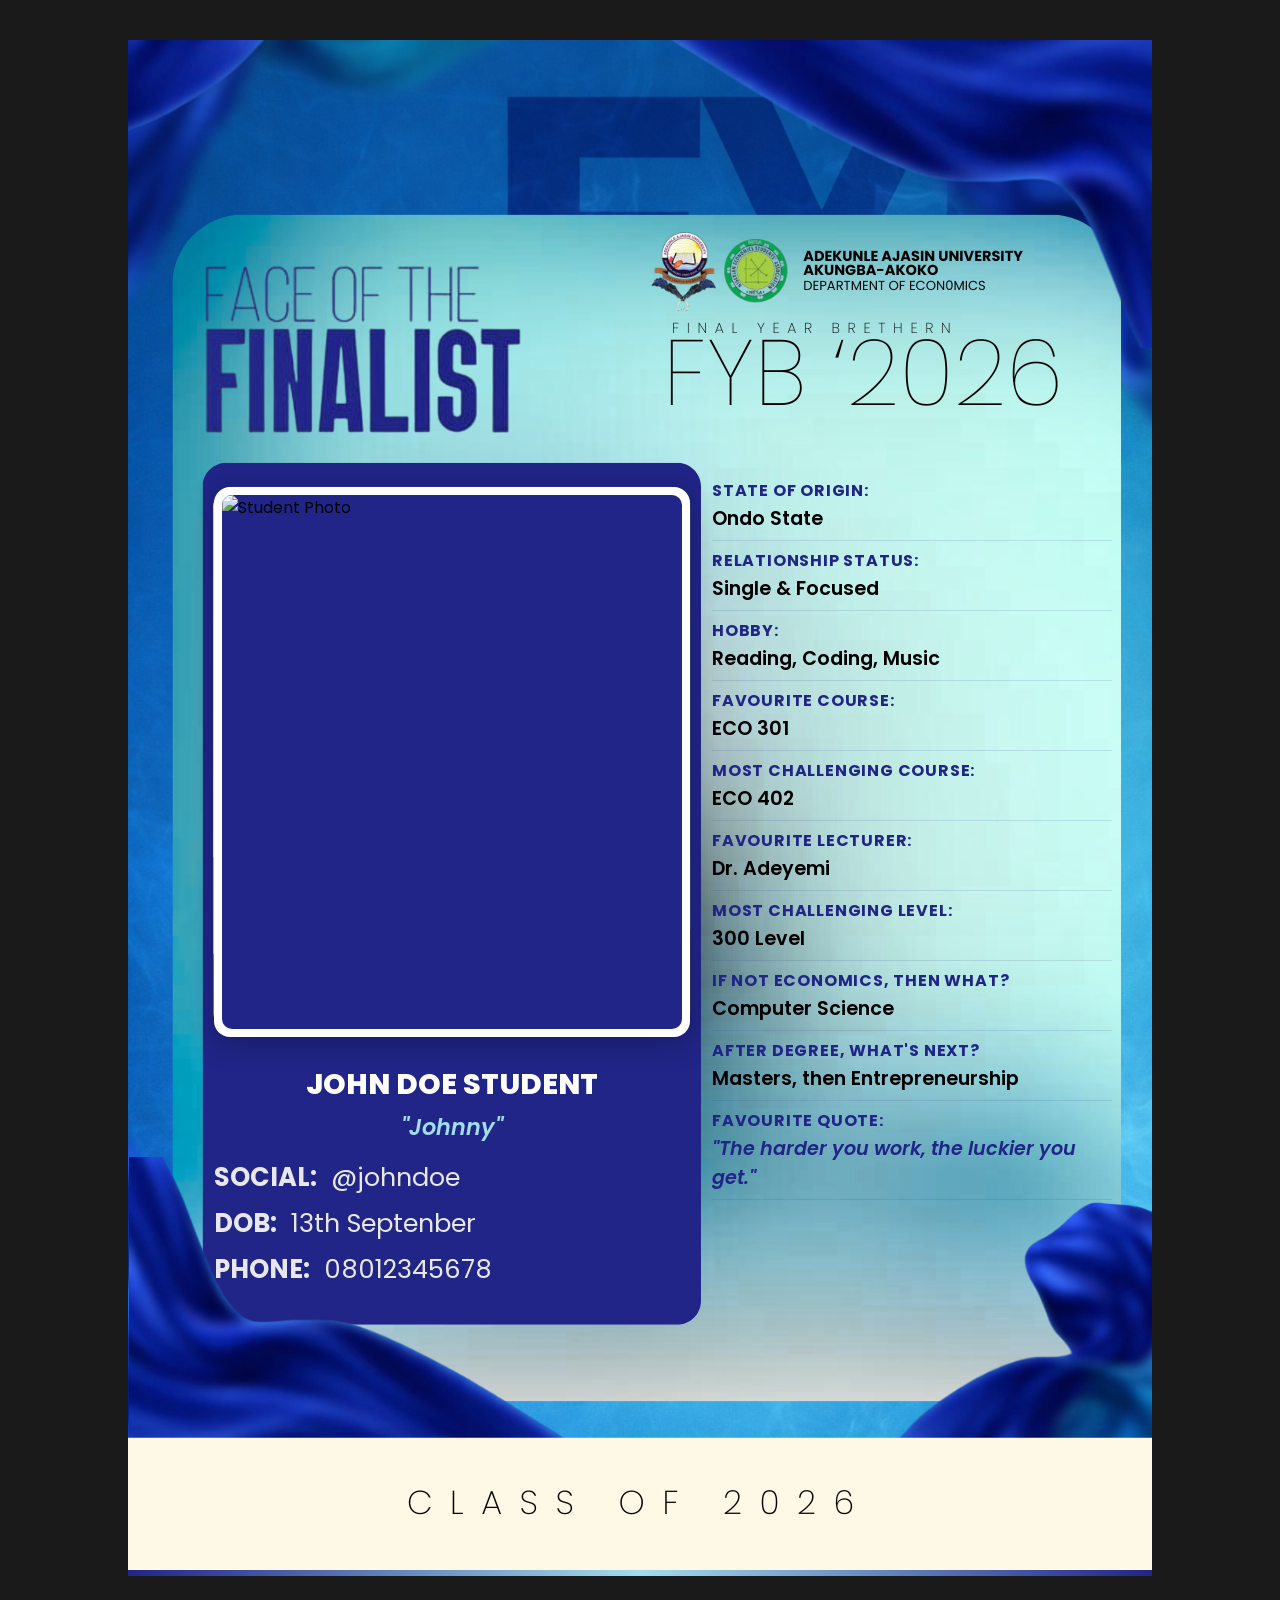
==== flyer-preview.html @ 2da9a751 "Apply new color palette — navy/sky blue theme" ====
<!doctype html>
<!--
  ╔══════════════════════════════════════════════════════════╗
  ║  FLYER LAYOUT PREVIEW — for positioning only             ║
  ║                                                          ║
  ║  HOW TO USE:                                             ║
  ║  1. Open this file in Chrome                             ║
  ║  2. Press F12 → open DevTools                            ║
  ║  3. Click any element, adjust top/left/width/height      ║
  ║     in the Styles panel until everything lines up        ║
  ║     with the background zones                            ║
  ║  4. Note down the values you changed                     ║
  ║  5. Tell me the final values and I'll put them in the    ║
  ║     main code                                            ║
  ╚══════════════════════════════════════════════════════════╝
-->
<html lang="en">
  <head>
    <meta charset="UTF-8" />
    <title>Flyer Preview</title>
    <link rel="preconnect" href="https://fonts.googleapis.com" />
    <link rel="preconnect" href="https://fonts.gstatic.com" crossorigin />
    <link
      href="https://fonts.googleapis.com/css2?family=Dancing+Script:wght@600;700&family=Poppins:wght@300;400;500;600;700;800;900&family=Playfair+Display:ital,wght@0,400;0,700;1,400&display=swap"
      rel="stylesheet"
    />
    <style>
      * {
        margin: 0;
        padding: 0;
        box-sizing: border-box;
      }
      body {
        background: #1a1a1a;
        display: flex;
        justify-content: center;
        align-items: flex-start;
        padding: 40px 20px;
        min-height: 100vh;
      }

      /* ── THE POSTER ─────────────────────────────────────── */
      #flyercontainer {
        width: 1024px;
        height: 1536px;
        position: relative; /* ALL children use absolute positioning */
        background-image: url("images/background.png");
        background-size: 100% 100%;
        background-position: center;
        overflow: hidden;
        font-family: "Poppins", sans-serif;
        flex-shrink: 0;
      }

      /* ════════════════════════════════════════════════════
       PHOTO
       ↓ Adjust top / left / width / height to fit the
         photo zone on the background
    ════════════════════════════════════════════════════ */
      .fc-photo-card {
        position: absolute;
        top: 447px;
        left: 86px;
        width: 476px;
        height: 550px;
        background: #fff;
        border-radius: 16px;
        padding: 8px;
        box-shadow: 0 6px 28px rgba(0, 0, 0, 0.25);
      }
      .fc-photo-bg {
        width: 100%;
        height: 100%;
        border-radius: 10px;
        background: #202587;
        overflow: hidden;
      }
      .fc-photo-bg img {
        width: 100%;
        height: 100%;
        object-fit: cover;
        object-position: top center;
        display: block;
      }

      /* ════════════════════════════════════════════════════
       NAME + NICKNAME
       ↓ Adjust top / left to sit below the photo,
         or wherever the background has a name zone
    ════════════════════════════════════════════════════ */
      .fc-identity {
        position: absolute;
        top: 1023px;
        left: 86px;
        width: 476px;
        text-align: center;
      }
      .fc-name {
        font-size: 1.8rem;
        font-weight: 800;
        color: #fff;
        text-transform: uppercase;
      }
      .fc-nickname {
        font-size: 1.4rem;
        font-weight: 600;
        color: #a2ddee;
        font-style: italic;
        margin-top: 4px;
      }
      .fc-meta-list {
        margin-top: 10px;
      }
      .fc-meta-item {
        font-size: 1.6rem;
        color: #e8e8e8;
        line-height: 1.8;
        display: flex;
        gap: 6px;
      }
      .fc-ml {
        font-weight: 700;
        color: #e7e7ed;
        flex-shrink: 0;
      }
      .fc-mv {
        margin-left: 8px;
        font-weight: 400;
      }

      /*  
         the details zone on the background
    ════════════════════════════════════════════════════ */
      .fc-details {
        position: absolute;
        top: 431px;
        right: 40px;
        width: 400px;
        display: flex;
        flex-direction: column;
        gap: 0;
      }
      .fc-di {
        padding: 7px 0;
        border-bottom: 1px solid rgba(32, 37, 135, 0.12);
      }
      .fc-dl {
        font-size: 1rem;
        font-weight: 700;
        color: #202587;
        text-transform: uppercase;
        letter-spacing: 0.8px;
      }
      .fc-dv {
        font-size: 1.2rem;
        font-weight: 600;
        color: #000;
        margin-top: 1px;
      }
      .fc-dv--quote {
        font-style: italic;
        color: #202587;
      }

      /* ════════════════════════════════════════════════════
       BOTTOM RULE (decorative line at bottom)
       ↓ Adjust height / colours as needed
    ════════════════════════════════════════════════════ */
      .fc-bottom-rule {
        position: absolute;
        bottom: 0;
        left: 0;
        right: 0;
        height: 6px;
        background: linear-gradient(to right, #202587, #a2ddee, #202587);
      }

      /* ── Helper outline so you can see element bounds ── */
      .debug * {
        outline: 1px dashed rgba(255, 0, 0, 0.4);
      }
    </style>
  </head>
  <body>
    <!--
    TIP: add class="debug" to #flyercontainer to see
    red dashed outlines around every element:
    <div id="flyercontainer" class="debug">
  -->
    <div id="flyercontainer">
      <!-- PHOTO -->
      <div class="fc-photo-card">
        <div class="fc-photo-bg">
          <!-- swap src to a real photo to test sizing -->
          <img src="" alt="Student Photo" />
        </div>
      </div>

      <!-- NAME + NICKNAME + META -->
      <div class="fc-identity">
        <h2 class="fc-name">JOHN DOE STUDENT</h2>
        <p class="fc-nickname">"Johnny"</p>
        <div class="fc-meta-list">
          <p class="fc-meta-item">
            <span class="fc-ml">SOCIAL:</span
            ><span class="fc-mv">@johndoe</span>
          </p>
          <p class="fc-meta-item">
            <span class="fc-ml">DOB:</span><span class="fc-mv">13th Septenber</span>
          </p>
          <p class="fc-meta-item">
            <span class="fc-ml">PHONE:</span
            ><span class="fc-mv">08012345678</span>
          </p>
        </div>
      </div>

      <!-- DETAILS LIST -->
      <div class="fc-details">
        <div class="fc-di">
          <p class="fc-dl">STATE OF ORIGIN:</p>
          <p class="fc-dv">Ondo State</p>
        </div>
        <div class="fc-di">
          <p class="fc-dl">RELATIONSHIP STATUS:</p>
          <p class="fc-dv">Single &amp; Focused</p>
        </div>
        <div class="fc-di">
          <p class="fc-dl">HOBBY:</p>
          <p class="fc-dv">Reading, Coding, Music</p>
        </div>
        <div class="fc-di">
          <p class="fc-dl">FAVOURITE COURSE:</p>
          <p class="fc-dv">ECO 301</p>
        </div>
        <div class="fc-di">
          <p class="fc-dl">MOST CHALLENGING COURSE:</p>
          <p class="fc-dv">ECO 402</p>
        </div>
        <div class="fc-di">
          <p class="fc-dl">FAVOURITE LECTURER:</p>
          <p class="fc-dv">Dr. Adeyemi</p>
        </div>
        <div class="fc-di">
          <p class="fc-dl">MOST CHALLENGING LEVEL:</p>
          <p class="fc-dv">300 Level</p>
        </div>
        <div class="fc-di">
          <p class="fc-dl">IF NOT ECONOMICS, THEN WHAT?</p>
          <p class="fc-dv">Computer Science</p>
        </div>
        <div class="fc-di">
          <p class="fc-dl">AFTER DEGREE, WHAT'S NEXT?</p>
          <p class="fc-dv">Masters, then Entrepreneurship</p>
        </div>
        <div class="fc-di">
          <p class="fc-dl">FAVOURITE QUOTE:</p>
          <p class="fc-dv fc-dv--quote">
            "The harder you work, the luckier you get."
          </p>
        </div>
      </div>

      <!-- BOTTOM RULE -->
      <div class="fc-bottom-rule"></div>
    </div>
    <!-- /#flyercontainer -->
  </body>
</html>
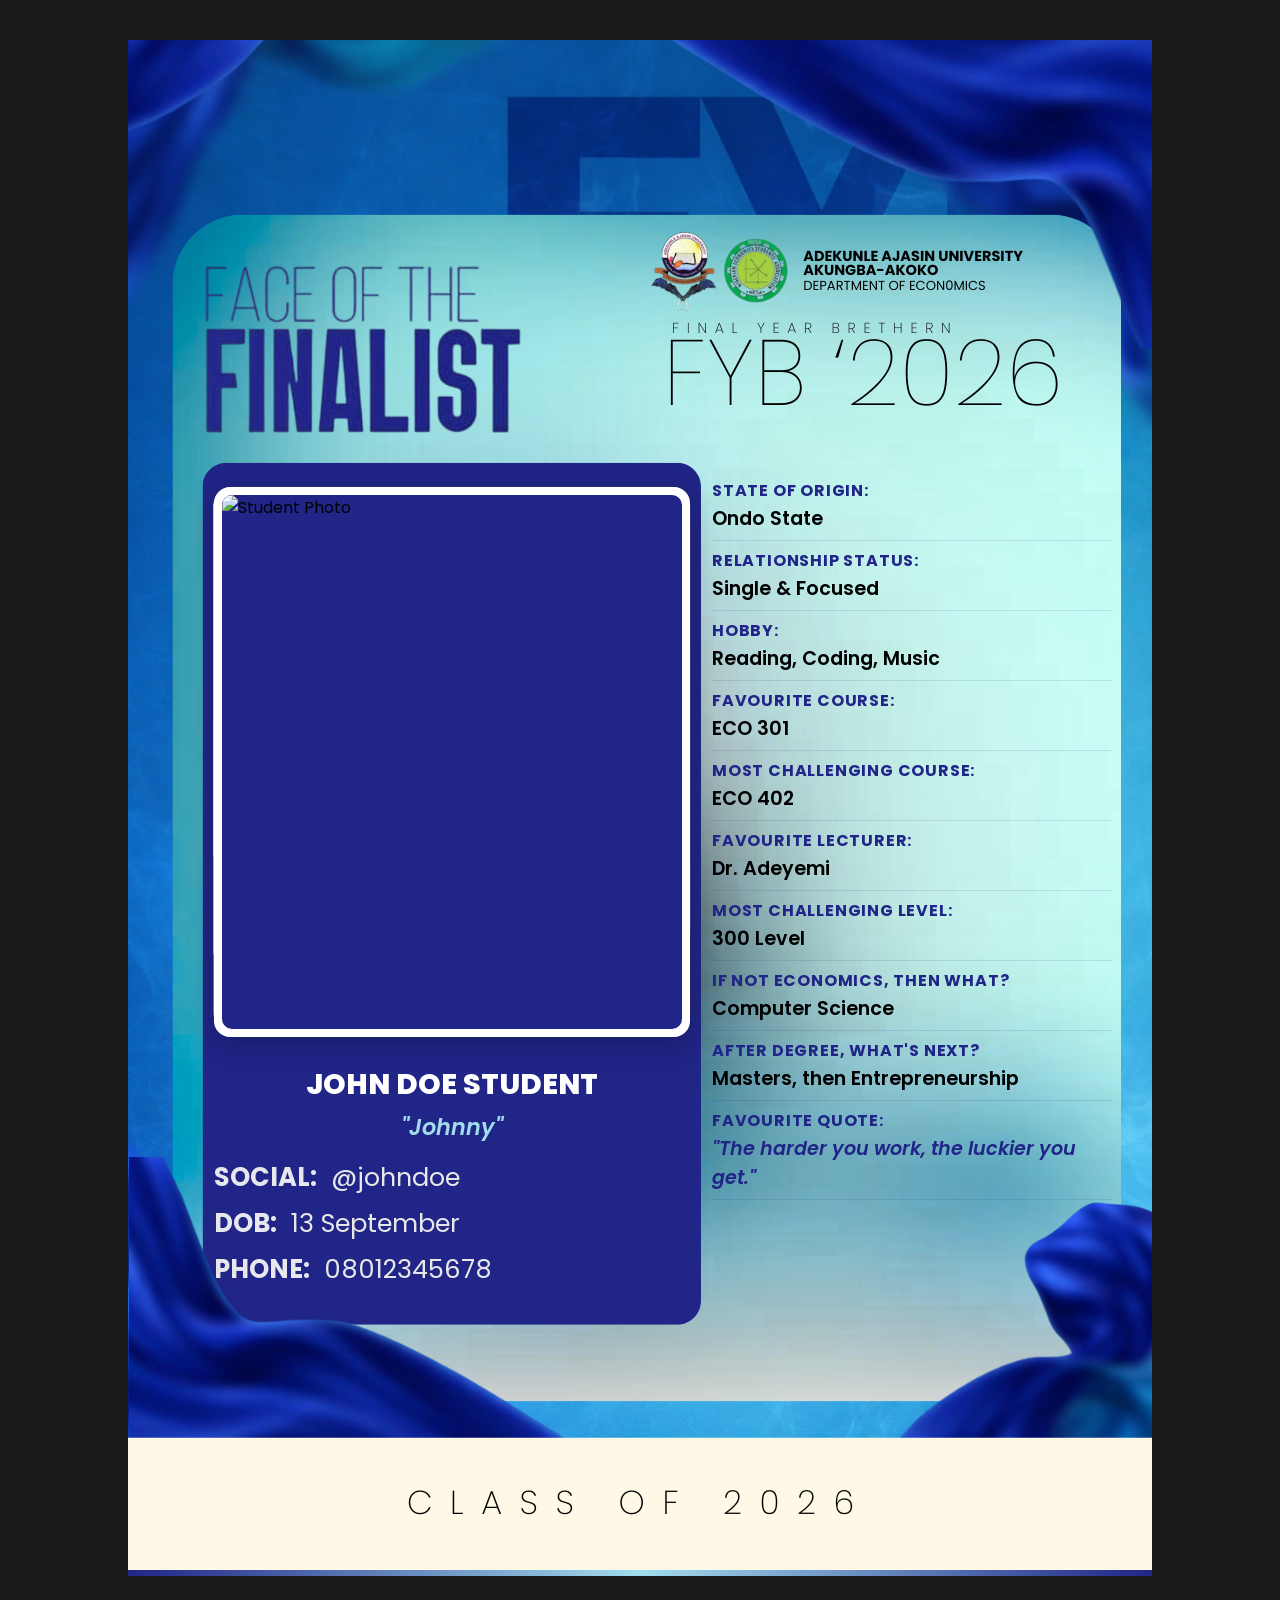
==== commit dd3ac531: "Apply perfected flyer layout from preview" ====
--- a/flyer-preview.html
+++ b/flyer-preview.html
@@ -206,7 +206,8 @@
             ><span class="fc-mv">@johndoe</span>
           </p>
           <p class="fc-meta-item">
-            <span class="fc-ml">DOB:</span><span class="fc-mv">13th Septenber</span>
+            <span class="fc-ml">DOB:</span
+            ><span class="fc-mv">13 September</span>
           </p>
           <p class="fc-meta-item">
             <span class="fc-ml">PHONE:</span
